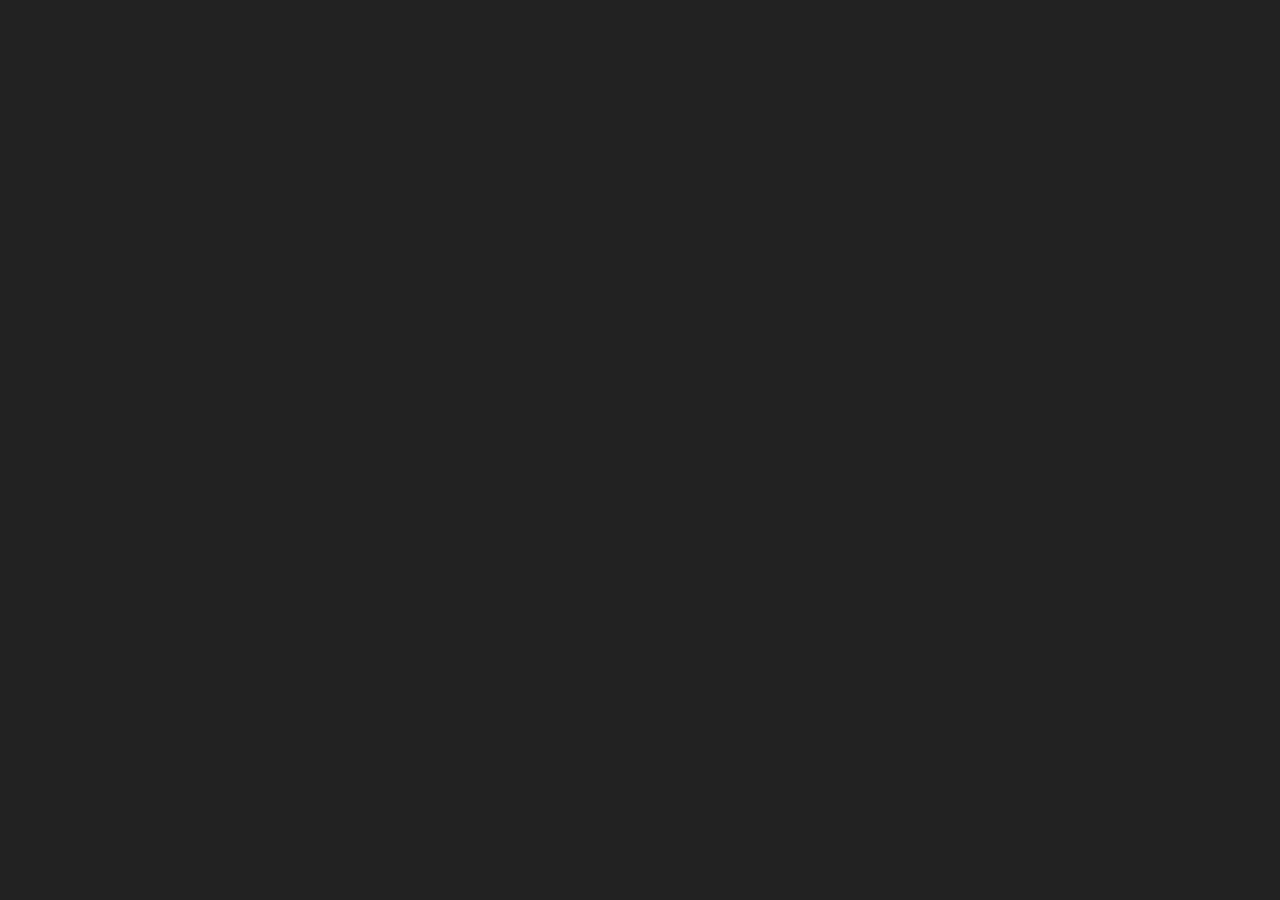
==== game.html @ a850415d "Navbar" ====
<!DOCTYPE html>
<html>

<head>
  <link rel="stylesheet" href="style.css">
  <title>Connect 4</title>
  <meta name="viewport" content="width=device-width, initial-scale=1.0">
</head>

<body>

</body>

</html>
---- style.css ----
*{
  margin: 0;
  padding: 0;
}

body {
  margin: 0;
  background: #222;
  font-family: 'Work Sans', sans-serif;
  font-weight: 400;
}
.wrapper {
  width: 100;
}


@media only screen and (min-width:) {

}


/*navbar*/
header {
  background: aquamarine;
}

header::after {
  content: '';
  display: table;
  clear: both;
}

nav {
  text-align:center;
}

nav ul {
  margin: 0;
  padding: 0;
  list-style: none;
}

nav li {
  display: inline-block;
  margin-left: 70px;
  padding-top: 25px;
  padding-bottom: 25px;
}

nav a {
  color: #444;
  text-decoration: none;
  text-transform: uppercase;
  font-size: 14px;
}

nav a:hover {
  color: #000;
}
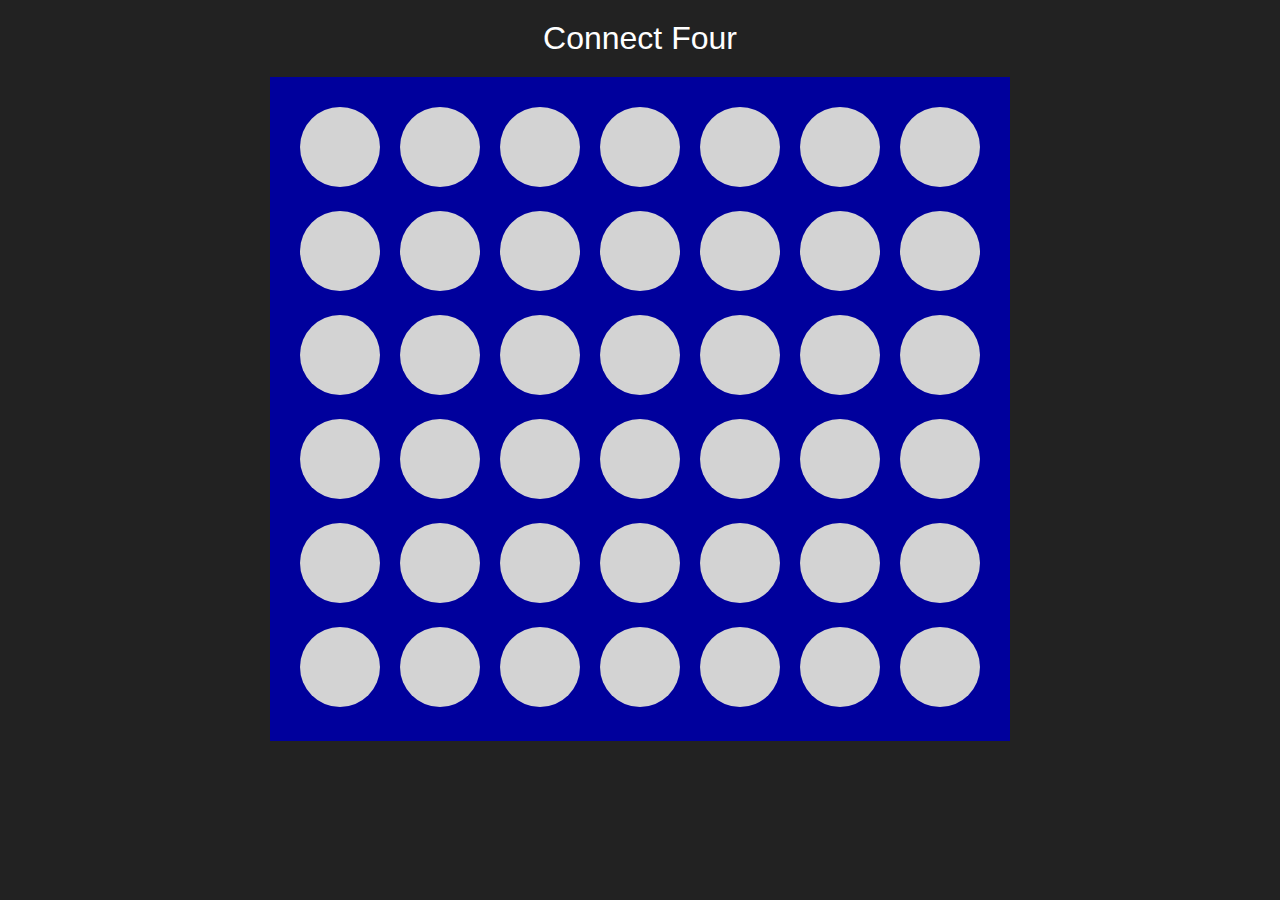
==== commit 4a093bbc: "Created the base of connect4" ====
--- a/game.html
+++ b/game.html
@@ -2,13 +2,17 @@
 <html>
 
 <head>
-  <link rel="stylesheet" href="style.css">
+  <link rel="stylesheet" href="gameStyle.css">
   <title>Connect 4</title>
   <meta name="viewport" content="width=device-width, initial-scale=1.0">
+  <script src="https://cdnjs.cloudflare.com/ajax/libs/jquery/3.6.0/jquery.min.js"></script>
+  <script src="connect4.js"></script>
+  <script src="main.js"></script>
 </head>
 
 <body>
-
+  <h1>Connect Four</h1>
+  <div id="connect4"></div>
 </body>
 
 </html>--- a/gameStyle.css
+++ b/gameStyle.css
@@ -0,0 +1,26 @@
+
+body{
+  text-align: center;
+  background: #222;
+}
+
+h1 {
+  color: white;
+  margin: 20px;
+  font-family: 'Work Sans', sans-serif;
+  font-weight: 200;
+}
+#connect4 {
+  background-color: rgb(0, 0, 156);
+  display: inline-block;
+  padding: 20px;
+}
+
+.col {
+  width: 80px;
+  height: 80px;
+  display: inline-block;
+  background-color: rgb(211, 211, 211);
+  border-radius: 50%;
+  margin: 10px;
+}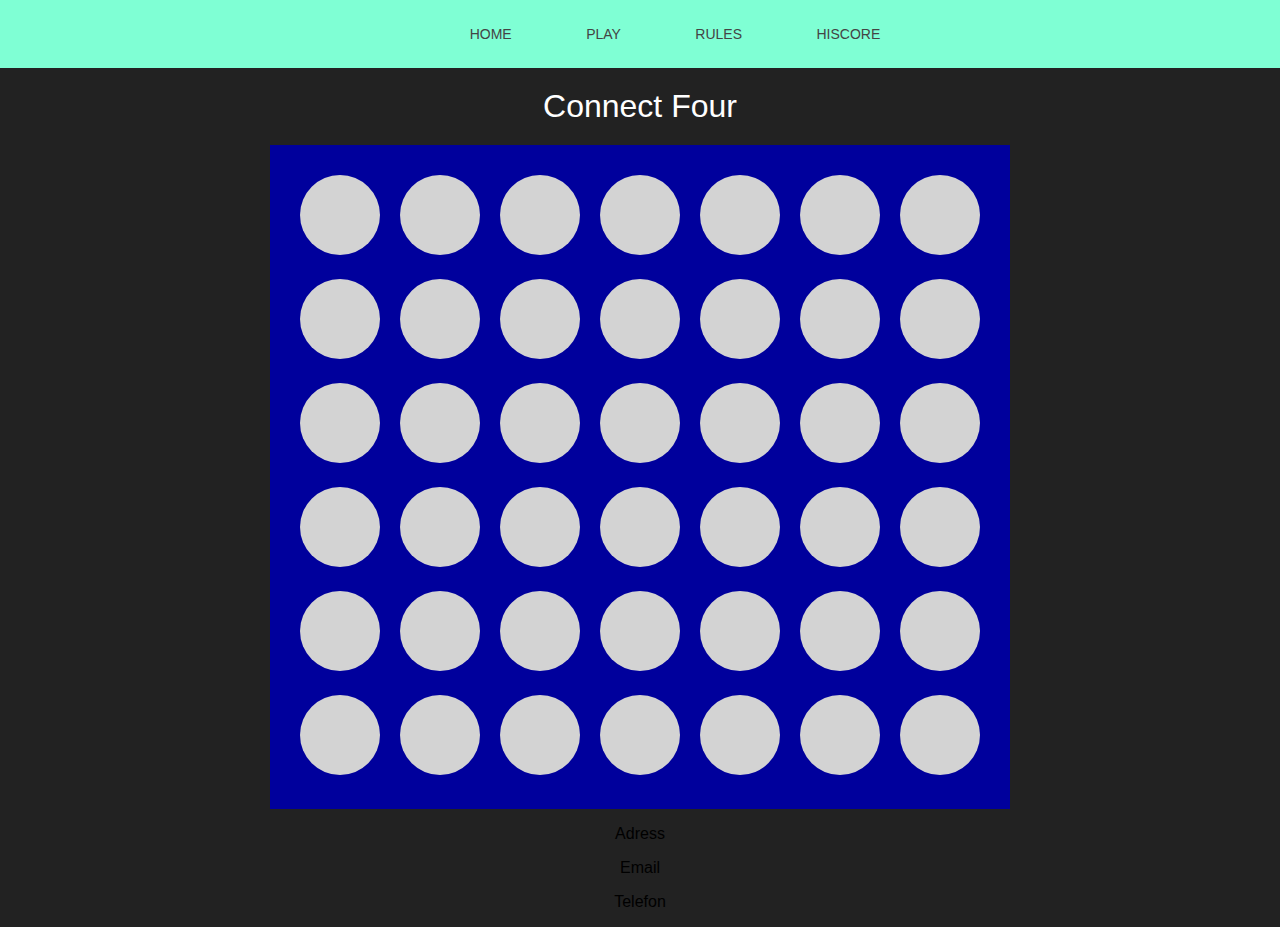
==== commit facba716: "Created navbar to all pages" ====
--- a/game.html
+++ b/game.html
@@ -11,8 +11,33 @@
 </head>
 
 <body>
+  <div class="wrapper">
+    <header>
+      <nav>
+        <ul>
+          <li><a href="index.html">Home</a></li>
+          <li><a href="game.html">Play</a></li>
+          <li><a href="rules.html">Rules</a></li>
+          <li><a href="hiscore.html">Hiscore</a></li>
+        </ul>
+      </nav>
+    </header>
+    <section>
+  
+    </section>
+    <section>
+  
+    </section>
+  
+  </div>
   <h1>Connect Four</h1>
   <div id="connect4"></div>
+
+  <footer>
+    <p>Adress</p>
+    <p>Email</p>
+    <p>Telefon</p>
+  </footer>
 </body>
 
 </html>--- a/gameStyle.css
+++ b/gameStyle.css
@@ -1,7 +1,10 @@
 
-body{
+body {
+  margin: 0;
+  background: #222;
+  font-family: 'Work Sans', sans-serif;
+  font-weight: 400;
   text-align: center;
-  background: #222;
 }
 
 h1 {
@@ -23,4 +26,43 @@
   background-color: rgb(211, 211, 211);
   border-radius: 50%;
   margin: 10px;
+}
+
+/*navbar*/
+header {
+  background: aquamarine;
+}
+
+header::after {
+  content: '';
+  display: table;
+  clear: both;
+}
+
+nav {
+  text-align:center;
+}
+
+nav ul {
+  margin: 0;
+  padding: 0;
+  list-style: none;
+}
+
+nav li {
+  display: inline-block;
+  margin-left: 70px;
+  padding-top: 25px;
+  padding-bottom: 25px;
+}
+
+nav a {
+  color: #444;
+  text-decoration: none;
+  text-transform: uppercase;
+  font-size: 14px;
+}
+
+nav a:hover {
+  color: #000;
 }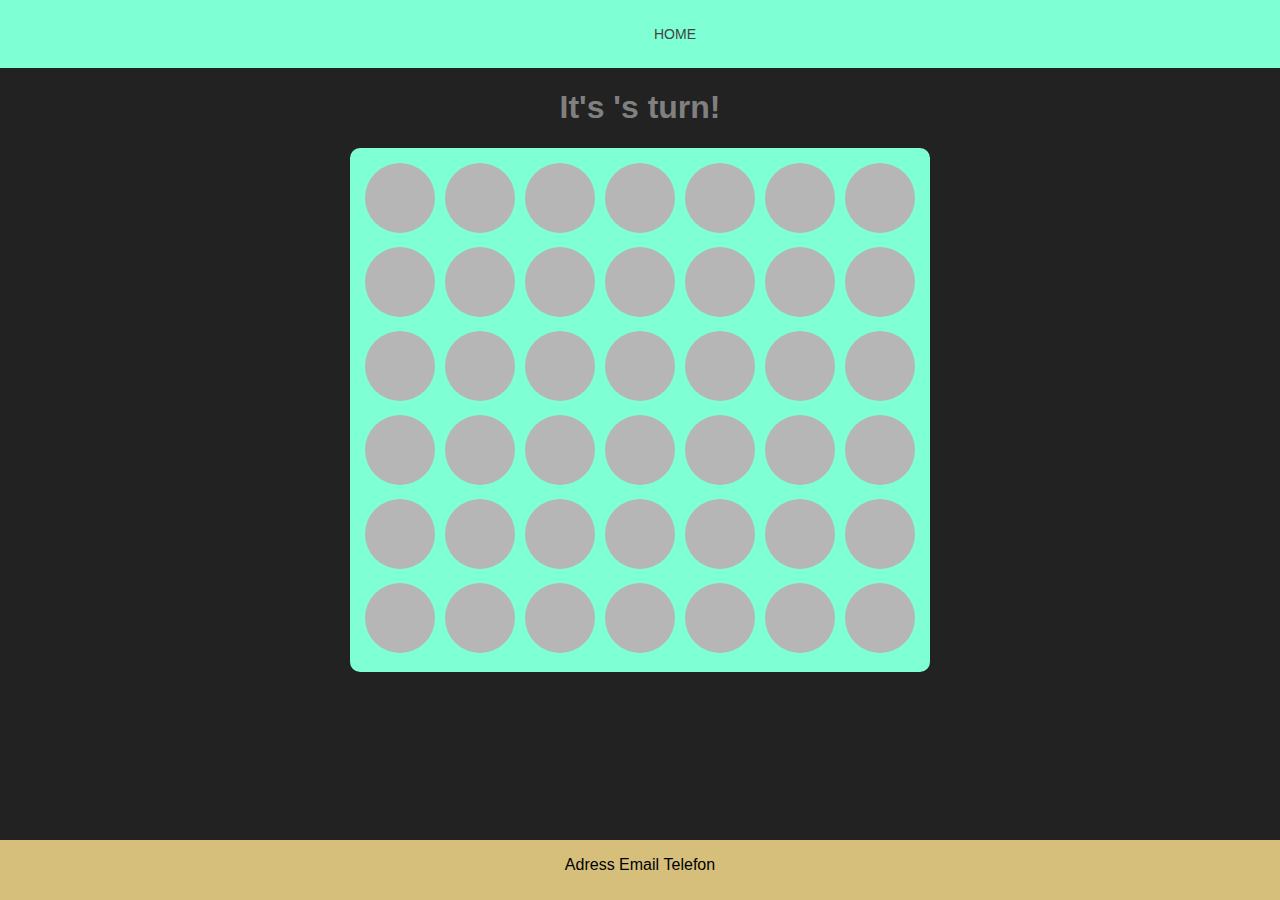
==== commit 383d6631: "Added game function" ====
--- a/game.html
+++ b/game.html
@@ -6,31 +6,24 @@
   <title>Connect 4</title>
   <meta name="viewport" content="width=device-width, initial-scale=1.0">
   <script src="https://cdnjs.cloudflare.com/ajax/libs/jquery/3.6.0/jquery.min.js"></script>
+  <script src="gameScript.js"></script>
   <script src="connect4.js"></script>
   <script src="main.js"></script>
 </head>
 
 <body>
+
   <div class="wrapper">
     <header>
       <nav>
         <ul>
           <li><a href="index.html">Home</a></li>
-          <li><a href="game.html">Play</a></li>
-          <li><a href="rules.html">Rules</a></li>
-          <li><a href="hiscore.html">Hiscore</a></li>
         </ul>
       </nav>
     </header>
-    <section>
-  
-    </section>
-    <section>
-  
-    </section>
-  
   </div>
-  <h1>Connect Four</h1>
+
+  <h1>It's <span id="player"><span id="firstPlayer"></span></span>'s turn!</h1>
   <div id="connect4"></div>
 
   <footer>
--- a/gameStyle.css
+++ b/gameStyle.css
@@ -6,27 +6,46 @@
   font-weight: 400;
   text-align: center;
 }
+h1 {
+  color: gray;
+}
 
-h1 {
-  color: white;
-  margin: 20px;
-  font-family: 'Work Sans', sans-serif;
-  font-weight: 200;
-}
 #connect4 {
-  background-color: rgb(0, 0, 156);
+  background-color: aquamarine;
   display: inline-block;
-  padding: 20px;
+  border-radius: 10px;
+  padding: 10px;
 }
 
 .col {
-  width: 80px;
-  height: 80px;
+  width: 70px;
+  height: 70px;
   display: inline-block;
-  background-color: rgb(211, 211, 211);
+  background-color: rgb(182, 182, 182);
   border-radius: 50%;
-  margin: 10px;
+  margin: 5px;
 }
+
+.col.empty {
+  cursor: pointer;
+}
+
+.next-player1 {
+  background-color: rgba(255, 0, 0, 0.2);
+}
+
+.next-player2 {
+  background-color: rgba(0, 0, 0, 0.2)
+}
+
+.col.player1 {
+  background-color: red;
+}
+
+.col.player2 {
+  background-color: black;
+}
+
 
 /*navbar*/
 header {
@@ -65,4 +84,18 @@
 
 nav a:hover {
   color: #000;
+}
+
+/*Footer*/
+footer {
+  text-align:center;
+  background-color: rgb(214, 190, 123);
+  position:absolute;
+   bottom:0;
+   width:100%;
+   height:60px;
+}
+
+footer p {
+  display: inline-block;
 }